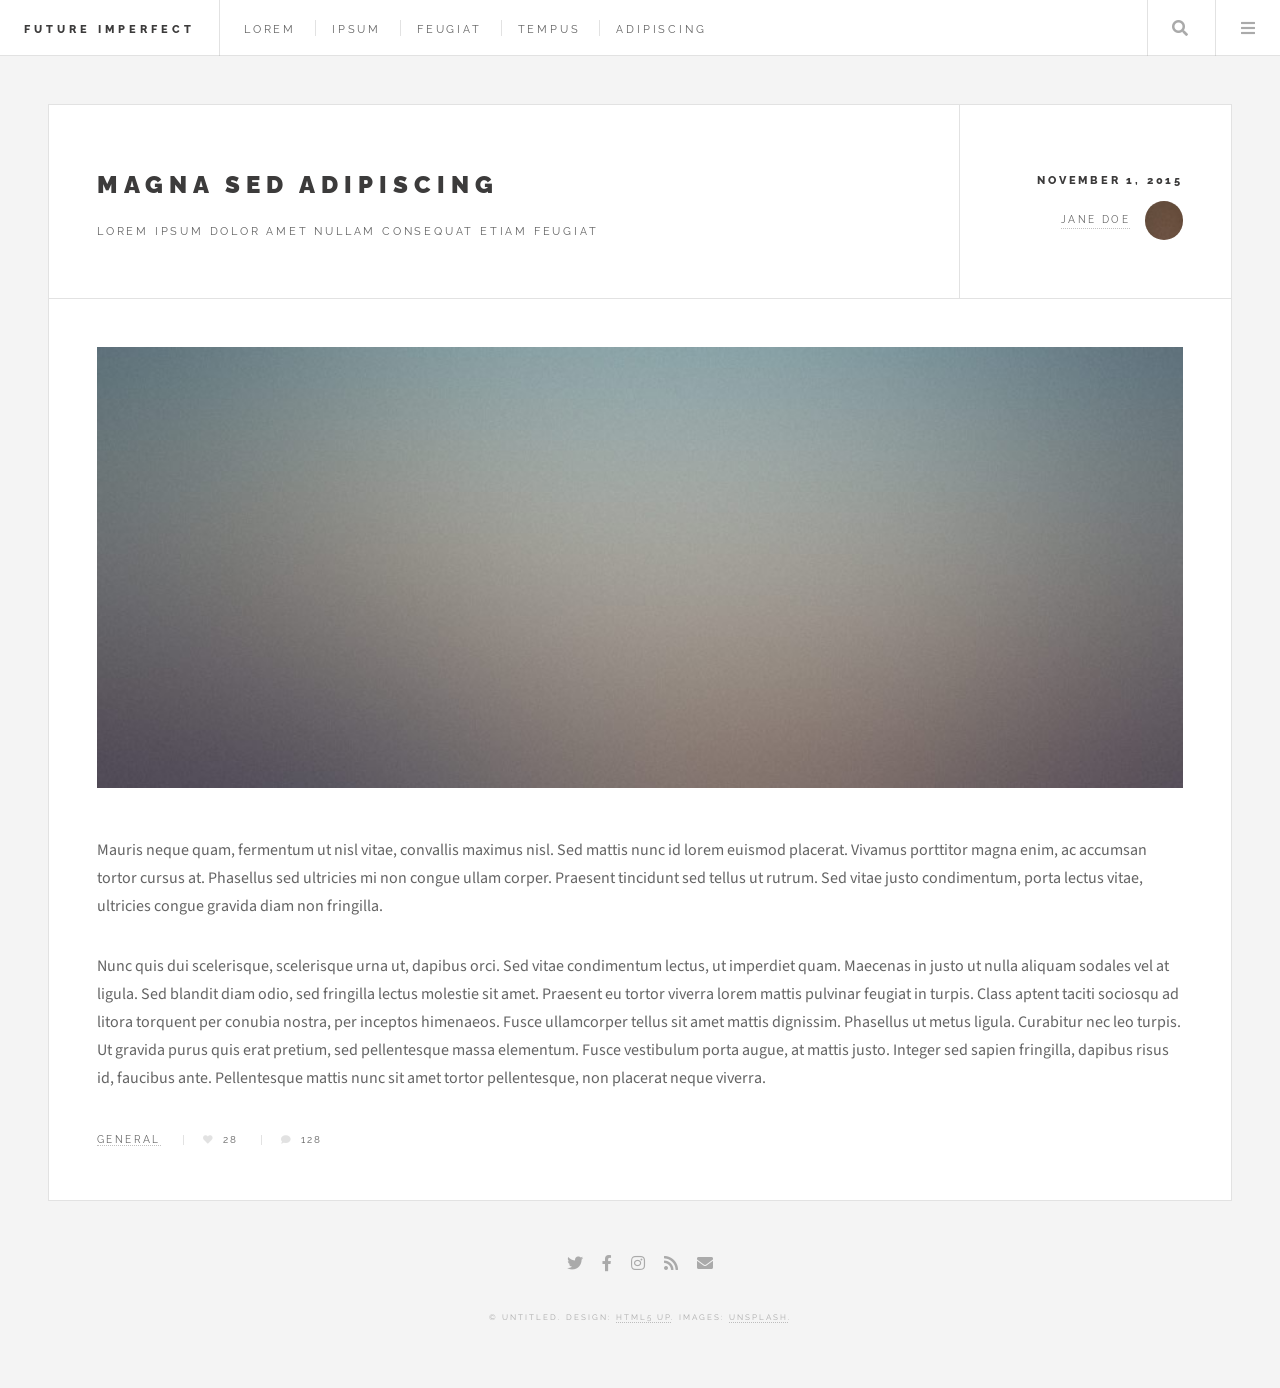
==== single.html @ 3532f1d3 "Initial commit" ====
<!DOCTYPE HTML>
<!--
	Future Imperfect by HTML5 UP
	html5up.net | @ajlkn
	Free for personal and commercial use under the CCA 3.0 license (html5up.net/license)
-->
<html>
	<head>
		<title>Single - Future Imperfect by HTML5 UP</title>
		<meta charset="utf-8" />
		<meta name="viewport" content="width=device-width, initial-scale=1, user-scalable=no" />
		<link rel="stylesheet" href="assets/css/main.css" />
	</head>
	<body class="single is-preload">

		<!-- Wrapper -->
			<div id="wrapper">

				<!-- Header -->
					<header id="header">
						<h1><a href="index.html">Future Imperfect</a></h1>
						<nav class="links">
							<ul>
								<li><a href="#">Lorem</a></li>
								<li><a href="#">Ipsum</a></li>
								<li><a href="#">Feugiat</a></li>
								<li><a href="#">Tempus</a></li>
								<li><a href="#">Adipiscing</a></li>
							</ul>
						</nav>
						<nav class="main">
							<ul>
								<li class="search">
									<a class="fa-search" href="#search">Search</a>
									<form id="search" method="get" action="#">
										<input type="text" name="query" placeholder="Search" />
									</form>
								</li>
								<li class="menu">
									<a class="fa-bars" href="#menu">Menu</a>
								</li>
							</ul>
						</nav>
					</header>

				<!-- Menu -->
					<section id="menu">

						<!-- Search -->
							<section>
								<form class="search" method="get" action="#">
									<input type="text" name="query" placeholder="Search" />
								</form>
							</section>

						<!-- Links -->
							<section>
								<ul class="links">
									<li>
										<a href="#">
											<h3>Lorem ipsum</h3>
											<p>Feugiat tempus veroeros dolor</p>
										</a>
									</li>
									<li>
										<a href="#">
											<h3>Dolor sit amet</h3>
											<p>Sed vitae justo condimentum</p>
										</a>
									</li>
									<li>
										<a href="#">
											<h3>Feugiat veroeros</h3>
											<p>Phasellus sed ultricies mi congue</p>
										</a>
									</li>
									<li>
										<a href="#">
											<h3>Etiam sed consequat</h3>
											<p>Porta lectus amet ultricies</p>
										</a>
									</li>
								</ul>
							</section>

						<!-- Actions -->
							<section>
								<ul class="actions stacked">
									<li><a href="#" class="button large fit">Log In</a></li>
								</ul>
							</section>

					</section>

				<!-- Main -->
					<div id="main">

						<!-- Post -->
							<article class="post">
								<header>
									<div class="title">
										<h2><a href="#">Magna sed adipiscing</a></h2>
										<p>Lorem ipsum dolor amet nullam consequat etiam feugiat</p>
									</div>
									<div class="meta">
										<time class="published" datetime="2015-11-01">November 1, 2015</time>
										<a href="#" class="author"><span class="name">Jane Doe</span><img src="images/avatar.jpg" alt="" /></a>
									</div>
								</header>
								<span class="image featured"><img src="images/pic01.jpg" alt="" /></span>
								<p>Mauris neque quam, fermentum ut nisl vitae, convallis maximus nisl. Sed mattis nunc id lorem euismod placerat. Vivamus porttitor magna enim, ac accumsan tortor cursus at. Phasellus sed ultricies mi non congue ullam corper. Praesent tincidunt sed tellus ut rutrum. Sed vitae justo condimentum, porta lectus vitae, ultricies congue gravida diam non fringilla.</p>
								<p>Nunc quis dui scelerisque, scelerisque urna ut, dapibus orci. Sed vitae condimentum lectus, ut imperdiet quam. Maecenas in justo ut nulla aliquam sodales vel at ligula. Sed blandit diam odio, sed fringilla lectus molestie sit amet. Praesent eu tortor viverra lorem mattis pulvinar feugiat in turpis. Class aptent taciti sociosqu ad litora torquent per conubia nostra, per inceptos himenaeos. Fusce ullamcorper tellus sit amet mattis dignissim. Phasellus ut metus ligula. Curabitur nec leo turpis. Ut gravida purus quis erat pretium, sed pellentesque massa elementum. Fusce vestibulum porta augue, at mattis justo. Integer sed sapien fringilla, dapibus risus id, faucibus ante. Pellentesque mattis nunc sit amet tortor pellentesque, non placerat neque viverra. </p>
								<footer>
									<ul class="stats">
										<li><a href="#">General</a></li>
										<li><a href="#" class="icon solid fa-heart">28</a></li>
										<li><a href="#" class="icon solid fa-comment">128</a></li>
									</ul>
								</footer>
							</article>

					</div>

				<!-- Footer -->
					<section id="footer">
						<ul class="icons">
							<li><a href="#" class="icon brands fa-twitter"><span class="label">Twitter</span></a></li>
							<li><a href="#" class="icon brands fa-facebook-f"><span class="label">Facebook</span></a></li>
							<li><a href="#" class="icon brands fa-instagram"><span class="label">Instagram</span></a></li>
							<li><a href="#" class="icon solid fa-rss"><span class="label">RSS</span></a></li>
							<li><a href="#" class="icon solid fa-envelope"><span class="label">Email</span></a></li>
						</ul>
						<p class="copyright">&copy; Untitled. Design: <a href="http://html5up.net">HTML5 UP</a>. Images: <a href="http://unsplash.com">Unsplash</a>.</p>
					</section>

			</div>

		<!-- Scripts -->
			<script src="assets/js/jquery.min.js"></script>
			<script src="assets/js/browser.min.js"></script>
			<script src="assets/js/breakpoints.min.js"></script>
			<script src="assets/js/util.js"></script>
			<script src="assets/js/main.js"></script>

	</body>
</html>
---- assets/css/main.css ----
@import url(fontawesome-all.min.css);
@import url("https://fonts.googleapis.com/css?family=Source+Sans+Pro:400,700|Raleway:400,800,900");

/*
	Future Imperfect by HTML5 UP
	html5up.net | @ajlkn
	Free for personal and commercial use under the CCA 3.0 license (html5up.net/license)
*/

html, body, div, span, applet, object,
iframe, h1, h2, h3, h4, h5, h6, p, blockquote,
pre, a, abbr, acronym, address, big, cite,
code, del, dfn, em, img, ins, kbd, q, s, samp,
small, strike, strong, sub, sup, tt, var, b,
u, i, center, dl, dt, dd, ol, ul, li, fieldset,
form, label, legend, table, caption, tbody,
tfoot, thead, tr, th, td, article, aside,
canvas, details, embed, figure, figcaption,
footer, header, hgroup, menu, nav, output, ruby,
section, summary, time, mark, audio, video {
	margin: 0;
	padding: 0;
	border: 0;
	font-size: 100%;
	font: inherit;
	vertical-align: baseline;}

article, aside, details, figcaption, figure,
footer, header, hgroup, menu, nav, section {
	display: block;}

body {
	line-height: 1;
}

ol, ul {
	list-style: none;
}

blockquote, q {
	quotes: none;
}

	blockquote:before, blockquote:after, q:before, q:after {
		content: '';
		content: none;
	}

table {
	border-collapse: collapse;
	border-spacing: 0;
}

body {
	-webkit-text-size-adjust: none;
}

mark {
	background-color: transparent;
	color: inherit;
}

input::-moz-focus-inner {
	border: 0;
	padding: 0;
}

input, select, textarea {
	-moz-appearance: none;
	-webkit-appearance: none;
	-ms-appearance: none;
	appearance: none;
}

/* Basic */

	@-ms-viewport {
		width: device-width;
	}

	body {
		-ms-overflow-style: scrollbar;
	}

	@media screen and (max-width: 480px) {

		html, body {
			min-width: 320px;
		}

	}

	html {
		box-sizing: border-box;
	}

	*, *:before, *:after {
		box-sizing: inherit;
	}

	body {
		background: #f4f4f4;
	}

		body.is-preload *, body.is-preload *:before, body.is-preload *:after {
			-moz-animation: none !important;
			-webkit-animation: none !important;
			-ms-animation: none !important;
			animation: none !important;
			-moz-transition: none !important;
			-webkit-transition: none !important;
			-ms-transition: none !important;
			transition: none !important;
		}

/* Type */

	body, input, select, textarea {
		color: #646464;
		font-family: "Source Sans Pro", Helvetica, sans-serif;
		font-size: 14pt;
		font-weight: 400;
		line-height: 1.75;
	}

		@media screen and (max-width: 1680px) {

			body, input, select, textarea {
				font-size: 12pt;
			}

		}

		@media screen and (max-width: 1280px) {

			body, input, select, textarea {
				font-size: 12pt;
			}

		}

		@media screen and (max-width: 980px) {

			body, input, select, textarea {
				font-size: 12pt;
			}

		}

		@media screen and (max-width: 736px) {

			body, input, select, textarea {
				font-size: 12pt;
			}

		}

		@media screen and (max-width: 480px) {

			body, input, select, textarea {
				font-size: 12pt;
			}

		}

	a {
		-moz-transition: color 0.2s ease, border-bottom-color 0.2s ease;
		-webkit-transition: color 0.2s ease, border-bottom-color 0.2s ease;
		-ms-transition: color 0.2s ease, border-bottom-color 0.2s ease;
		transition: color 0.2s ease, border-bottom-color 0.2s ease;
		border-bottom: dotted 1px rgba(160, 160, 160, 0.65);
		color: inherit;
		text-decoration: none;
	}

		a:before {
			-moz-transition: color 0.2s ease;
			-webkit-transition: color 0.2s ease;
			-ms-transition: color 0.2s ease;
			transition: color 0.2s ease;
		}

		a:hover {
			border-bottom-color: transparent;
			color: #2ebaae !important;
		}

			a:hover:before {
				color: #2ebaae !important;
			}

	strong, b {
		color: #3c3b3b;
		font-weight: 700;
	}

	em, i {
		font-style: italic;
	}

	p {
		margin: 0 0 2em 0;
	}

	h1, h2, h3, h4, h5, h6 {
		color: #3c3b3b;
		font-family: "Raleway", Helvetica, sans-serif;
		font-weight: 800;
		letter-spacing: 0.25em;
		line-height: 1.65;
		margin: 0 0 1em 0;
		text-transform: uppercase;
	}

		h1 a, h2 a, h3 a, h4 a, h5 a, h6 a {
			color: inherit;
			border-bottom: 0;
		}

	h2 {
		font-size: 1.1em;
	}

	h3 {
		font-size: 0.9em;
	}

	h4 {
		font-size: 0.7em;
	}

	h5 {
		font-size: 0.7em;
	}

	h6 {
		font-size: 0.7em;
	}

	sub {
		font-size: 0.8em;
		position: relative;
		top: 0.5em;
	}

	sup {
		font-size: 0.8em;
		position: relative;
		top: -0.5em;
	}

	blockquote {
		border-left: solid 4px rgba(160, 160, 160, 0.3);
		font-style: italic;
		margin: 0 0 2em 0;
		padding: 0.5em 0 0.5em 2em;
	}

	code {
		background: rgba(160, 160, 160, 0.075);
		border: solid 1px rgba(160, 160, 160, 0.3);
		font-family: "Courier New", monospace;
		font-size: 0.9em;
		margin: 0 0.25em;
		padding: 0.25em 0.65em;
	}

	pre {
		-webkit-overflow-scrolling: touch;
		font-family: "Courier New", monospace;
		font-size: 0.9em;
		margin: 0 0 2em 0;
	}

		pre code {
			display: block;
			line-height: 1.75em;
			padding: 1em 1.5em;
			overflow-x: auto;
		}

	hr {
		border: 0;
		border-bottom: solid 1px rgba(160, 160, 160, 0.3);
		margin: 2em 0;
	}

		hr.major {
			margin: 3em 0;
		}

	.align-left {
		text-align: left;
	}

	.align-center {
		text-align: center;
	}

	.align-right {
		text-align: right;
	}

/* Row */

	.row {
		display: flex;
		flex-wrap: wrap;
		box-sizing: border-box;
		align-items: stretch;
	}

		.row > * {
			box-sizing: border-box;
		}

		.row.gtr-uniform > * > :last-child {
			margin-bottom: 0;
		}

		.row.aln-left {
			justify-content: flex-start;
		}

		.row.aln-center {
			justify-content: center;
		}

		.row.aln-right {
			justify-content: flex-end;
		}

		.row.aln-top {
			align-items: flex-start;
		}

		.row.aln-middle {
			align-items: center;
		}

		.row.aln-bottom {
			align-items: flex-end;
		}

		.row > .imp {
			order: -1;
		}

		.row > .col-1 {
			width: 8.33333%;
		}

		.row > .off-1 {
			margin-left: 8.33333%;
		}

		.row > .col-2 {
			width: 16.66667%;
		}

		.row > .off-2 {
			margin-left: 16.66667%;
		}

		.row > .col-3 {
			width: 25%;
		}

		.row > .off-3 {
			margin-left: 25%;
		}

		.row > .col-4 {
			width: 33.33333%;
		}

		.row > .off-4 {
			margin-left: 33.33333%;
		}

		.row > .col-5 {
			width: 41.66667%;
		}

		.row > .off-5 {
			margin-left: 41.66667%;
		}

		.row > .col-6 {
			width: 50%;
		}

		.row > .off-6 {
			margin-left: 50%;
		}

		.row > .col-7 {
			width: 58.33333%;
		}

		.row > .off-7 {
			margin-left: 58.33333%;
		}

		.row > .col-8 {
			width: 66.66667%;
		}

		.row > .off-8 {
			margin-left: 66.66667%;
		}

		.row > .col-9 {
			width: 75%;
		}

		.row > .off-9 {
			margin-left: 75%;
		}

		.row > .col-10 {
			width: 83.33333%;
		}

		.row > .off-10 {
			margin-left: 83.33333%;
		}

		.row > .col-11 {
			width: 91.66667%;
		}

		.row > .off-11 {
			margin-left: 91.66667%;
		}

		.row > .col-12 {
			width: 100%;
		}

		.row > .off-12 {
			margin-left: 100%;
		}

		.row.gtr-0 {
			margin-top: 0;
			margin-left: 0em;
		}

			.row.gtr-0 > * {
				padding: 0 0 0 0em;
			}

			.row.gtr-0.gtr-uniform {
				margin-top: 0em;
			}

				.row.gtr-0.gtr-uniform > * {
					padding-top: 0em;
				}

		.row.gtr-25 {
			margin-top: 0;
			margin-left: -0.25em;
		}

			.row.gtr-25 > * {
				padding: 0 0 0 0.25em;
			}

			.row.gtr-25.gtr-uniform {
				margin-top: -0.25em;
			}

				.row.gtr-25.gtr-uniform > * {
					padding-top: 0.25em;
				}

		.row.gtr-50 {
			margin-top: 0;
			margin-left: -0.5em;
		}

			.row.gtr-50 > * {
				padding: 0 0 0 0.5em;
			}

			.row.gtr-50.gtr-uniform {
				margin-top: -0.5em;
			}

				.row.gtr-50.gtr-uniform > * {
					padding-top: 0.5em;
				}

		.row {
			margin-top: 0;
			margin-left: -1em;
		}

			.row > * {
				padding: 0 0 0 1em;
			}

			.row.gtr-uniform {
				margin-top: -1em;
			}

				.row.gtr-uniform > * {
					padding-top: 1em;
				}

		.row.gtr-150 {
			margin-top: 0;
			margin-left: -1.5em;
		}

			.row.gtr-150 > * {
				padding: 0 0 0 1.5em;
			}

			.row.gtr-150.gtr-uniform {
				margin-top: -1.5em;
			}

				.row.gtr-150.gtr-uniform > * {
					padding-top: 1.5em;
				}

		.row.gtr-200 {
			margin-top: 0;
			margin-left: -2em;
		}

			.row.gtr-200 > * {
				padding: 0 0 0 2em;
			}

			.row.gtr-200.gtr-uniform {
				margin-top: -2em;
			}

				.row.gtr-200.gtr-uniform > * {
					padding-top: 2em;
				}

		@media screen and (max-width: 1680px) {

			.row {
				display: flex;
				flex-wrap: wrap;
				box-sizing: border-box;
				align-items: stretch;
			}

				.row > * {
					box-sizing: border-box;
				}

				.row.gtr-uniform > * > :last-child {
					margin-bottom: 0;
				}

				.row.aln-left {
					justify-content: flex-start;
				}

				.row.aln-center {
					justify-content: center;
				}

				.row.aln-right {
					justify-content: flex-end;
				}

				.row.aln-top {
					align-items: flex-start;
				}

				.row.aln-middle {
					align-items: center;
				}

				.row.aln-bottom {
					align-items: flex-end;
				}

				.row > .imp-xlarge {
					order: -1;
				}

				.row > .col-1-xlarge {
					width: 8.33333%;
				}

				.row > .off-1-xlarge {
					margin-left: 8.33333%;
				}

				.row > .col-2-xlarge {
					width: 16.66667%;
				}

				.row > .off-2-xlarge {
					margin-left: 16.66667%;
				}

				.row > .col-3-xlarge {
					width: 25%;
				}

				.row > .off-3-xlarge {
					margin-left: 25%;
				}

				.row > .col-4-xlarge {
					width: 33.33333%;
				}

				.row > .off-4-xlarge {
					margin-left: 33.33333%;
				}

				.row > .col-5-xlarge {
					width: 41.66667%;
				}

				.row > .off-5-xlarge {
					margin-left: 41.66667%;
				}

				.row > .col-6-xlarge {
					width: 50%;
				}

				.row > .off-6-xlarge {
					margin-left: 50%;
				}

				.row > .col-7-xlarge {
					width: 58.33333%;
				}

				.row > .off-7-xlarge {
					margin-left: 58.33333%;
				}

				.row > .col-8-xlarge {
					width: 66.66667%;
				}

				.row > .off-8-xlarge {
					margin-left: 66.66667%;
				}

				.row > .col-9-xlarge {
					width: 75%;
				}

				.row > .off-9-xlarge {
					margin-left: 75%;
				}

				.row > .col-10-xlarge {
					width: 83.33333%;
				}

				.row > .off-10-xlarge {
					margin-left: 83.33333%;
				}

				.row > .col-11-xlarge {
					width: 91.66667%;
				}

				.row > .off-11-xlarge {
					margin-left: 91.66667%;
				}

				.row > .col-12-xlarge {
					width: 100%;
				}

				.row > .off-12-xlarge {
					margin-left: 100%;
				}

				.row.gtr-0 {
					margin-top: 0;
					margin-left: 0em;
				}

					.row.gtr-0 > * {
						padding: 0 0 0 0em;
					}

					.row.gtr-0.gtr-uniform {
						margin-top: 0em;
					}

						.row.gtr-0.gtr-uniform > * {
							padding-top: 0em;
						}

				.row.gtr-25 {
					margin-top: 0;
					margin-left: -0.25em;
				}

					.row.gtr-25 > * {
						padding: 0 0 0 0.25em;
					}

					.row.gtr-25.gtr-uniform {
						margin-top: -0.25em;
					}

						.row.gtr-25.gtr-uniform > * {
							padding-top: 0.25em;
						}

				.row.gtr-50 {
					margin-top: 0;
					margin-left: -0.5em;
				}

					.row.gtr-50 > * {
						padding: 0 0 0 0.5em;
					}

					.row.gtr-50.gtr-uniform {
						margin-top: -0.5em;
					}

						.row.gtr-50.gtr-uniform > * {
							padding-top: 0.5em;
						}

				.row {
					margin-top: 0;
					margin-left: -1em;
				}

					.row > * {
						padding: 0 0 0 1em;
					}

					.row.gtr-uniform {
						margin-top: -1em;
					}

						.row.gtr-uniform > * {
							padding-top: 1em;
						}

				.row.gtr-150 {
					margin-top: 0;
					margin-left: -1.5em;
				}

					.row.gtr-150 > * {
						padding: 0 0 0 1.5em;
					}

					.row.gtr-150.gtr-uniform {
						margin-top: -1.5em;
					}

						.row.gtr-150.gtr-uniform > * {
							padding-top: 1.5em;
						}

				.row.gtr-200 {
					margin-top: 0;
					margin-left: -2em;
				}

					.row.gtr-200 > * {
						padding: 0 0 0 2em;
					}

					.row.gtr-200.gtr-uniform {
						margin-top: -2em;
					}

						.row.gtr-200.gtr-uniform > * {
							padding-top: 2em;
						}

		}

		@media screen and (max-width: 1280px) {

			.row {
				display: flex;
				flex-wrap: wrap;
				box-sizing: border-box;
				align-items: stretch;
			}

				.row > * {
					box-sizing: border-box;
				}

				.row.gtr-uniform > * > :last-child {
					margin-bottom: 0;
				}

				.row.aln-left {
					justify-content: flex-start;
				}

				.row.aln-center {
					justify-content: center;
				}

				.row.aln-right {
					justify-content: flex-end;
				}

				.row.aln-top {
					align-items: flex-start;
				}

				.row.aln-middle {
					align-items: center;
				}

				.row.aln-bottom {
					align-items: flex-end;
				}

				.row > .imp-large {
					order: -1;
				}

				.row > .col-1-large {
					width: 8.33333%;
				}

				.row > .off-1-large {
					margin-left: 8.33333%;
				}

				.row > .col-2-large {
					width: 16.66667%;
				}

				.row > .off-2-large {
					margin-left: 16.66667%;
				}

				.row > .col-3-large {
					width: 25%;
				}

				.row > .off-3-large {
					margin-left: 25%;
				}

				.row > .col-4-large {
					width: 33.33333%;
				}

				.row > .off-4-large {
					margin-left: 33.33333%;
				}

				.row > .col-5-large {
					width: 41.66667%;
				}

				.row > .off-5-large {
					margin-left: 41.66667%;
				}

				.row > .col-6-large {
					width: 50%;
				}

				.row > .off-6-large {
					margin-left: 50%;
				}

				.row > .col-7-large {
					width: 58.33333%;
				}

				.row > .off-7-large {
					margin-left: 58.33333%;
				}

				.row > .col-8-large {
					width: 66.66667%;
				}

				.row > .off-8-large {
					margin-left: 66.66667%;
				}

				.row > .col-9-large {
					width: 75%;
				}

				.row > .off-9-large {
					margin-left: 75%;
				}

				.row > .col-10-large {
					width: 83.33333%;
				}

				.row > .off-10-large {
					margin-left: 83.33333%;
				}

				.row > .col-11-large {
					width: 91.66667%;
				}

				.row > .off-11-large {
					margin-left: 91.66667%;
				}

				.row > .col-12-large {
					width: 100%;
				}

				.row > .off-12-large {
					margin-left: 100%;
				}

				.row.gtr-0 {
					margin-top: 0;
					margin-left: 0em;
				}

					.row.gtr-0 > * {
						padding: 0 0 0 0em;
					}

					.row.gtr-0.gtr-uniform {
						margin-top: 0em;
					}

						.row.gtr-0.gtr-uniform > * {
							padding-top: 0em;
						}

				.row.gtr-25 {
					margin-top: 0;
					margin-left: -0.25em;
				}

					.row.gtr-25 > * {
						padding: 0 0 0 0.25em;
					}

					.row.gtr-25.gtr-uniform {
						margin-top: -0.25em;
					}

						.row.gtr-25.gtr-uniform > * {
							padding-top: 0.25em;
						}

				.row.gtr-50 {
					margin-top: 0;
					margin-left: -0.5em;
				}

					.row.gtr-50 > * {
						padding: 0 0 0 0.5em;
					}

					.row.gtr-50.gtr-uniform {
						margin-top: -0.5em;
					}

						.row.gtr-50.gtr-uniform > * {
							padding-top: 0.5em;
						}

				.row {
					margin-top: 0;
					margin-left: -1em;
				}

					.row > * {
						padding: 0 0 0 1em;
					}

					.row.gtr-uniform {
						margin-top: -1em;
					}

						.row.gtr-uniform > * {
							padding-top: 1em;
						}

				.row.gtr-150 {
					margin-top: 0;
					margin-left: -1.5em;
				}

					.row.gtr-150 > * {
						padding: 0 0 0 1.5em;
					}

					.row.gtr-150.gtr-uniform {
						margin-top: -1.5em;
					}

						.row.gtr-150.gtr-uniform > * {
							padding-top: 1.5em;
						}

				.row.gtr-200 {
					margin-top: 0;
					margin-left: -2em;
				}

					.row.gtr-200 > * {
						padding: 0 0 0 2em;
					}

					.row.gtr-200.gtr-uniform {
						margin-top: -2em;
					}

						.row.gtr-200.gtr-uniform > * {
							padding-top: 2em;
						}

		}

		@media screen and (max-width: 980px) {

			.row {
				display: flex;
				flex-wrap: wrap;
				box-sizing: border-box;
				align-items: stretch;
			}

				.row > * {
					box-sizing: border-box;
				}

				.row.gtr-uniform > * > :last-child {
					margin-bottom: 0;
				}

				.row.aln-left {
					justify-content: flex-start;
				}

				.row.aln-center {
					justify-content: center;
				}

				.row.aln-right {
					justify-content: flex-end;
				}

				.row.aln-top {
					align-items: flex-start;
				}

				.row.aln-middle {
					align-items: center;
				}

				.row.aln-bottom {
					align-items: flex-end;
				}

				.row > .imp-medium {
					order: -1;
				}

				.row > .col-1-medium {
					width: 8.33333%;
				}

				.row > .off-1-medium {
					margin-left: 8.33333%;
				}

				.row > .col-2-medium {
					width: 16.66667%;
				}

				.row > .off-2-medium {
					margin-left: 16.66667%;
				}

				.row > .col-3-medium {
					width: 25%;
				}

				.row > .off-3-medium {
					margin-left: 25%;
				}

				.row > .col-4-medium {
					width: 33.33333%;
				}

				.row > .off-4-medium {
					margin-left: 33.33333%;
				}

				.row > .col-5-medium {
					width: 41.66667%;
				}

				.row > .off-5-medium {
					margin-left: 41.66667%;
				}

				.row > .col-6-medium {
					width: 50%;
				}

				.row > .off-6-medium {
					margin-left: 50%;
				}

				.row > .col-7-medium {
					width: 58.33333%;
				}

				.row > .off-7-medium {
					margin-left: 58.33333%;
				}

				.row > .col-8-medium {
					width: 66.66667%;
				}

				.row > .off-8-medium {
					margin-left: 66.66667%;
				}

				.row > .col-9-medium {
					width: 75%;
				}

				.row > .off-9-medium {
					margin-left: 75%;
				}

				.row > .col-10-medium {
					width: 83.33333%;
				}

				.row > .off-10-medium {
					margin-left: 83.33333%;
				}

				.row > .col-11-medium {
					width: 91.66667%;
				}

				.row > .off-11-medium {
					margin-left: 91.66667%;
				}

				.row > .col-12-medium {
					width: 100%;
				}

				.row > .off-12-medium {
					margin-left: 100%;
				}

				.row.gtr-0 {
					margin-top: 0;
					margin-left: 0em;
				}

					.row.gtr-0 > * {
						padding: 0 0 0 0em;
					}

					.row.gtr-0.gtr-uniform {
						margin-top: 0em;
					}

						.row.gtr-0.gtr-uniform > * {
							padding-top: 0em;
						}

				.row.gtr-25 {
					margin-top: 0;
					margin-left: -0.25em;
				}

					.row.gtr-25 > * {
						padding: 0 0 0 0.25em;
					}

					.row.gtr-25.gtr-uniform {
						margin-top: -0.25em;
					}

						.row.gtr-25.gtr-uniform > * {
							padding-top: 0.25em;
						}

				.row.gtr-50 {
					margin-top: 0;
					margin-left: -0.5em;
				}

					.row.gtr-50 > * {
						padding: 0 0 0 0.5em;
					}

					.row.gtr-50.gtr-uniform {
						margin-top: -0.5em;
					}

						.row.gtr-50.gtr-uniform > * {
							padding-top: 0.5em;
						}

				.row {
					margin-top: 0;
					margin-left: -1em;
				}

					.row > * {
						padding: 0 0 0 1em;
					}

					.row.gtr-uniform {
						margin-top: -1em;
					}

						.row.gtr-uniform > * {
							padding-top: 1em;
						}

				.row.gtr-150 {
					margin-top: 0;
					margin-left: -1.5em;
				}

					.row.gtr-150 > * {
						padding: 0 0 0 1.5em;
					}

					.row.gtr-150.gtr-uniform {
						margin-top: -1.5em;
					}

						.row.gtr-150.gtr-uniform > * {
							padding-top: 1.5em;
						}

				.row.gtr-200 {
					margin-top: 0;
					margin-left: -2em;
				}

					.row.gtr-200 > * {
						padding: 0 0 0 2em;
					}

					.row.gtr-200.gtr-uniform {
						margin-top: -2em;
					}

						.row.gtr-200.gtr-uniform > * {
							padding-top: 2em;
						}

		}

		@media screen and (max-width: 736px) {

			.row {
				display: flex;
				flex-wrap: wrap;
				box-sizing: border-box;
				align-items: stretch;
			}

				.row > * {
					box-sizing: border-box;
				}

				.row.gtr-uniform > * > :last-child {
					margin-bottom: 0;
				}

				.row.aln-left {
					justify-content: flex-start;
				}

				.row.aln-center {
					justify-content: center;
				}

				.row.aln-right {
					justify-content: flex-end;
				}

				.row.aln-top {
					align-items: flex-start;
				}

				.row.aln-middle {
					align-items: center;
				}

				.row.aln-bottom {
					align-items: flex-end;
				}

				.row > .imp-small {
					order: -1;
				}

				.row > .col-1-small {
					width: 8.33333%;
				}

				.row > .off-1-small {
					margin-left: 8.33333%;
				}

				.row > .col-2-small {
					width: 16.66667%;
				}

				.row > .off-2-small {
					margin-left: 16.66667%;
				}

				.row > .col-3-small {
					width: 25%;
				}

				.row > .off-3-small {
					margin-left: 25%;
				}

				.row > .col-4-small {
					width: 33.33333%;
				}

				.row > .off-4-small {
					margin-left: 33.33333%;
				}

				.row > .col-5-small {
					width: 41.66667%;
				}

				.row > .off-5-small {
					margin-left: 41.66667%;
				}

				.row > .col-6-small {
					width: 50%;
				}

				.row > .off-6-small {
					margin-left: 50%;
				}

				.row > .col-7-small {
					width: 58.33333%;
				}

				.row > .off-7-small {
					margin-left: 58.33333%;
				}

				.row > .col-8-small {
					width: 66.66667%;
				}

				.row > .off-8-small {
					margin-left: 66.66667%;
				}

				.row > .col-9-small {
					width: 75%;
				}

				.row > .off-9-small {
					margin-left: 75%;
				}

				.row > .col-10-small {
					width: 83.33333%;
				}

				.row > .off-10-small {
					margin-left: 83.33333%;
				}

				.row > .col-11-small {
					width: 91.66667%;
				}

				.row > .off-11-small {
					margin-left: 91.66667%;
				}

				.row > .col-12-small {
					width: 100%;
				}

				.row > .off-12-small {
					margin-left: 100%;
				}

				.row.gtr-0 {
					margin-top: 0;
					margin-left: 0em;
				}

					.row.gtr-0 > * {
						padding: 0 0 0 0em;
					}

					.row.gtr-0.gtr-uniform {
						margin-top: 0em;
					}

						.row.gtr-0.gtr-uniform > * {
							padding-top: 0em;
						}

				.row.gtr-25 {
					margin-top: 0;
					margin-left: -0.25em;
				}

					.row.gtr-25 > * {
						padding: 0 0 0 0.25em;
					}

					.row.gtr-25.gtr-uniform {
						margin-top: -0.25em;
					}

						.row.gtr-25.gtr-uniform > * {
							padding-top: 0.25em;
						}

				.row.gtr-50 {
					margin-top: 0;
					margin-left: -0.5em;
				}

					.row.gtr-50 > * {
						padding: 0 0 0 0.5em;
					}

					.row.gtr-50.gtr-uniform {
						margin-top: -0.5em;
					}

						.row.gtr-50.gtr-uniform > * {
							padding-top: 0.5em;
						}

				.row {
					margin-top: 0;
					margin-left: -1em;
				}

					.row > * {
						padding: 0 0 0 1em;
					}

					.row.gtr-uniform {
						margin-top: -1em;
					}

						.row.gtr-uniform > * {
							padding-top: 1em;
						}

				.row.gtr-150 {
					margin-top: 0;
					margin-left: -1.5em;
				}

					.row.gtr-150 > * {
						padding: 0 0 0 1.5em;
					}

					.row.gtr-150.gtr-uniform {
						margin-top: -1.5em;
					}

						.row.gtr-150.gtr-uniform > * {
							padding-top: 1.5em;
						}

				.row.gtr-200 {
					margin-top: 0;
					margin-left: -2em;
				}

					.row.gtr-200 > * {
						padding: 0 0 0 2em;
					}

					.row.gtr-200.gtr-uniform {
						margin-top: -2em;
					}

						.row.gtr-200.gtr-uniform > * {
							padding-top: 2em;
						}

		}

		@media screen and (max-width: 480px) {

			.row {
				display: flex;
				flex-wrap: wrap;
				box-sizing: border-box;
				align-items: stretch;
			}

				.row > * {
					box-sizing: border-box;
				}

				.row.gtr-uniform > * > :last-child {
					margin-bottom: 0;
				}

				.row.aln-left {
					justify-content: flex-start;
				}

				.row.aln-center {
					justify-content: center;
				}

				.row.aln-right {
					justify-content: flex-end;
				}

				.row.aln-top {
					align-items: flex-start;
				}

				.row.aln-middle {
					align-items: center;
				}

				.row.aln-bottom {
					align-items: flex-end;
				}

				.row > .imp-xsmall {
					order: -1;
				}

				.row > .col-1-xsmall {
					width: 8.33333%;
				}

				.row > .off-1-xsmall {
					margin-left: 8.33333%;
				}

				.row > .col-2-xsmall {
					width: 16.66667%;
				}

				.row > .off-2-xsmall {
					margin-left: 16.66667%;
				}

				.row > .col-3-xsmall {
					width: 25%;
				}

				.row > .off-3-xsmall {
					margin-left: 25%;
				}

				.row > .col-4-xsmall {
					width: 33.33333%;
				}

				.row > .off-4-xsmall {
					margin-left: 33.33333%;
				}

				.row > .col-5-xsmall {
					width: 41.66667%;
				}

				.row > .off-5-xsmall {
					margin-left: 41.66667%;
				}

				.row > .col-6-xsmall {
					width: 50%;
				}

				.row > .off-6-xsmall {
					margin-left: 50%;
				}

				.row > .col-7-xsmall {
					width: 58.33333%;
				}

				.row > .off-7-xsmall {
					margin-left: 58.33333%;
				}

				.row > .col-8-xsmall {
					width: 66.66667%;
				}

				.row > .off-8-xsmall {
					margin-left: 66.66667%;
				}

				.row > .col-9-xsmall {
					width: 75%;
				}

				.row > .off-9-xsmall {
					margin-left: 75%;
				}

				.row > .col-10-xsmall {
					width: 83.33333%;
				}

				.row > .off-10-xsmall {
					margin-left: 83.33333%;
				}

				.row > .col-11-xsmall {
					width: 91.66667%;
				}

				.row > .off-11-xsmall {
					margin-left: 91.66667%;
				}

				.row > .col-12-xsmall {
					width: 100%;
				}

				.row > .off-12-xsmall {
					margin-left: 100%;
				}

				.row.gtr-0 {
					margin-top: 0;
					margin-left: 0em;
				}

					.row.gtr-0 > * {
						padding: 0 0 0 0em;
					}

					.row.gtr-0.gtr-uniform {
						margin-top: 0em;
					}

						.row.gtr-0.gtr-uniform > * {
							padding-top: 0em;
						}

				.row.gtr-25 {
					margin-top: 0;
					margin-left: -0.25em;
				}

					.row.gtr-25 > * {
						padding: 0 0 0 0.25em;
					}

					.row.gtr-25.gtr-uniform {
						margin-top: -0.25em;
					}

						.row.gtr-25.gtr-uniform > * {
							padding-top: 0.25em;
						}

				.row.gtr-50 {
					margin-top: 0;
					margin-left: -0.5em;
				}

					.row.gtr-50 > * {
						padding: 0 0 0 0.5em;
					}

					.row.gtr-50.gtr-uniform {
						margin-top: -0.5em;
					}

						.row.gtr-50.gtr-uniform > * {
							padding-top: 0.5em;
						}

				.row {
					margin-top: 0;
					margin-left: -1em;
				}

					.row > * {
						padding: 0 0 0 1em;
					}

					.row.gtr-uniform {
						margin-top: -1em;
					}

						.row.gtr-uniform > * {
							padding-top: 1em;
						}

				.row.gtr-150 {
					margin-top: 0;
					margin-left: -1.5em;
				}

					.row.gtr-150 > * {
						padding: 0 0 0 1.5em;
					}

					.row.gtr-150.gtr-uniform {
						margin-top: -1.5em;
					}

						.row.gtr-150.gtr-uniform > * {
							padding-top: 1.5em;
						}

				.row.gtr-200 {
					margin-top: 0;
					margin-left: -2em;
				}

					.row.gtr-200 > * {
						padding: 0 0 0 2em;
					}

					.row.gtr-200.gtr-uniform {
						margin-top: -2em;
					}

						.row.gtr-200.gtr-uniform > * {
							padding-top: 2em;
						}

		}

/* Author */

	.author {
		display: -moz-flex;
		display: -webkit-flex;
		display: -ms-flex;
		display: flex;
		-moz-flex-direction: row;
		-webkit-flex-direction: row;
		-ms-flex-direction: row;
		flex-direction: row;
		-moz-align-items: center;
		-webkit-align-items: center;
		-ms-align-items: center;
		align-items: center;
		-moz-justify-content: -moz-flex-end;
		-webkit-justify-content: -webkit-flex-end;
		-ms-justify-content: -ms-flex-end;
		justify-content: flex-end;
		border-bottom: 0;
		font-family: "Raleway", Helvetica, sans-serif;
		font-size: 0.6em;
		font-weight: 400;
		letter-spacing: 0.25em;
		text-transform: uppercase;
		white-space: nowrap;
	}

		.author .name {
			-moz-transition: border-bottom-color 0.2s ease;
			-webkit-transition: border-bottom-color 0.2s ease;
			-ms-transition: border-bottom-color 0.2s ease;
			transition: border-bottom-color 0.2s ease;
			border-bottom: dotted 1px rgba(160, 160, 160, 0.65);
			display: block;
			margin: 0 1.5em 0 0;
		}

		.author img {
			border-radius: 100%;
			display: block;
			width: 4em;
		}

		.author:hover .name {
			border-bottom-color: transparent;
		}

/* Blurb */

	.blurb h2 {
		font-size: 0.8em;
		margin: 0 0 1.5em 0;
	}

	.blurb h3 {
		font-size: 0.7em;
	}

	.blurb p {
		font-size: 0.9em;
	}

/* Box */

	.box {
		border: solid 1px rgba(160, 160, 160, 0.3);
		margin-bottom: 2em;
		padding: 1.5em;
	}

		.box > :last-child,
		.box > :last-child > :last-child,
		.box > :last-child > :last-child > :last-child {
			margin-bottom: 0;
		}

		.box.alt {
			border: 0;
			border-radius: 0;
			padding: 0;
		}

/* Button */

	input[type="submit"],
	input[type="reset"],
	input[type="button"],
	button,
	.button {
		-moz-appearance: none;
		-webkit-appearance: none;
		-ms-appearance: none;
		appearance: none;
		-moz-transition: background-color 0.2s ease, box-shadow 0.2s ease, color 0.2s ease;
		-webkit-transition: background-color 0.2s ease, box-shadow 0.2s ease, color 0.2s ease;
		-ms-transition: background-color 0.2s ease, box-shadow 0.2s ease, color 0.2s ease;
		transition: background-color 0.2s ease, box-shadow 0.2s ease, color 0.2s ease;
		background-color: transparent;
		border: 0;
		box-shadow: inset 0 0 0 1px rgba(160, 160, 160, 0.3);
		color: #3c3b3b !important;
		cursor: pointer;
		display: inline-block;
		font-family: "Raleway", Helvetica, sans-serif;
		font-size: 0.6em;
		font-weight: 800;
		height: 4.8125em;
		letter-spacing: 0.25em;
		line-height: 4.8125em;
		padding: 0 2.5em;
		text-align: center;
		text-decoration: none;
		text-transform: uppercase;
		white-space: nowrap;
	}

		input[type="submit"]:hover,
		input[type="reset"]:hover,
		input[type="button"]:hover,
		button:hover,
		.button:hover {
			box-shadow: inset 0 0 0 1px #2ebaae;
			color: #2ebaae !important;
		}

			input[type="submit"]:hover:active,
			input[type="reset"]:hover:active,
			input[type="button"]:hover:active,
			button:hover:active,
			.button:hover:active {
				background-color: rgba(46, 186, 174, 0.05);
			}

		input[type="submit"]:before, input[type="submit"]:after,
		input[type="reset"]:before,
		input[type="reset"]:after,
		input[type="button"]:before,
		input[type="button"]:after,
		button:before,
		button:after,
		.button:before,
		.button:after {
			color: #aaaaaa;
			position: relative;
		}

		input[type="submit"]:before,
		input[type="reset"]:before,
		input[type="button"]:before,
		button:before,
		.button:before {
			left: -1em;
			padding: 0 0 0 0.75em;
		}

		input[type="submit"]:after,
		input[type="reset"]:after,
		input[type="button"]:after,
		button:after,
		.button:after {
			left: 1em;
			padding: 0 0.75em 0 0;
		}

		input[type="submit"].fit,
		input[type="reset"].fit,
		input[type="button"].fit,
		button.fit,
		.button.fit {
			width: 100%;
		}

		input[type="submit"].large,
		input[type="reset"].large,
		input[type="button"].large,
		button.large,
		.button.large {
			font-size: 0.7em;
			padding: 0 3em;
		}

		input[type="submit"].small,
		input[type="reset"].small,
		input[type="button"].small,
		button.small,
		.button.small {
			font-size: 0.5em;
		}

		input[type="submit"].disabled, input[type="submit"]:disabled,
		input[type="reset"].disabled,
		input[type="reset"]:disabled,
		input[type="button"].disabled,
		input[type="button"]:disabled,
		button.disabled,
		button:disabled,
		.button.disabled,
		.button:disabled {
			pointer-events: none;
			color: rgba(160, 160, 160, 0.3) !important;
		}

			input[type="submit"].disabled:before, input[type="submit"]:disabled:before,
			input[type="reset"].disabled:before,
			input[type="reset"]:disabled:before,
			input[type="button"].disabled:before,
			input[type="button"]:disabled:before,
			button.disabled:before,
			button:disabled:before,
			.button.disabled:before,
			.button:disabled:before {
				color: rgba(160, 160, 160, 0.3) !important;
			}

/* Form */

	form {
		margin: 0 0 2em 0;
	}

		form.search {
			text-decoration: none;
			position: relative;
		}

			form.search:before {
				-moz-osx-font-smoothing: grayscale;
				-webkit-font-smoothing: antialiased;
				display: inline-block;
				font-style: normal;
				font-variant: normal;
				text-rendering: auto;
				line-height: 1;
				text-transform: none !important;
				font-family: 'Font Awesome 5 Free';
				font-weight: 900;
			}

			form.search:before {
				color: #aaaaaa;
				content: '\f002';
				display: block;
				height: 2.75em;
				left: 0;
				line-height: 2.75em;
				position: absolute;
				text-align: center;
				top: 0;
				width: 2.5em;
			}

			form.search > input:first-child {
				padding-left: 2.5em;
			}

	label {
		color: #3c3b3b;
		display: block;
		font-size: 0.9em;
		font-weight: 700;
		margin: 0 0 1em 0;
	}

	input[type="text"],
	input[type="password"],
	input[type="email"],
	input[type="tel"],
	select,
	textarea {
		-moz-appearance: none;
		-webkit-appearance: none;
		-ms-appearance: none;
		appearance: none;
		background: rgba(160, 160, 160, 0.075);
		border: none;
		border: solid 1px rgba(160, 160, 160, 0.3);
		border-radius: 0;
		color: inherit;
		display: block;
		outline: 0;
		padding: 0 1em;
		text-decoration: none;
		width: 100%;
	}

		input[type="text"]:invalid,
		input[type="password"]:invalid,
		input[type="email"]:invalid,
		input[type="tel"]:invalid,
		select:invalid,
		textarea:invalid {
			box-shadow: none;
		}

		input[type="text"]:focus,
		input[type="password"]:focus,
		input[type="email"]:focus,
		input[type="tel"]:focus,
		select:focus,
		textarea:focus {
			border-color: #2ebaae;
			box-shadow: inset 0 0 0 1px #2ebaae;
		}

	.select-wrapper {
		text-decoration: none;
		display: block;
		position: relative;
	}

		.select-wrapper:before {
			-moz-osx-font-smoothing: grayscale;
			-webkit-font-smoothing: antialiased;
			display: inline-block;
			font-style: normal;
			font-variant: normal;
			text-rendering: auto;
			line-height: 1;
			text-transform: none !important;
			font-family: 'Font Awesome 5 Free';
			font-weight: 900;
		}

		.select-wrapper:before {
			color: rgba(160, 160, 160, 0.3);
			content: '\f078';
			display: block;
			height: 2.75em;
			line-height: 2.75em;
			pointer-events: none;
			position: absolute;
			right: 0;
			text-align: center;
			top: 0;
			width: 2.75em;
		}

		.select-wrapper select::-ms-expand {
			display: none;
		}

	select {
		background-image: url("data:image/svg+xml;charset=utf8,%3Csvg xmlns='http://www.w3.org/2000/svg' width='40' height='40' preserveAspectRatio='none' viewBox='0 0 40 40'%3E%3Cpath d='M9.4,12.3l10.4,10.4l10.4-10.4c0.2-0.2,0.5-0.4,0.9-0.4c0.3,0,0.6,0.1,0.9,0.4l3.3,3.3c0.2,0.2,0.4,0.5,0.4,0.9 c0,0.4-0.1,0.6-0.4,0.9L20.7,31.9c-0.2,0.2-0.5,0.4-0.9,0.4c-0.3,0-0.6-0.1-0.9-0.4L4.3,17.3c-0.2-0.2-0.4-0.5-0.4-0.9 c0-0.4,0.1-0.6,0.4-0.9l3.3-3.3c0.2-0.2,0.5-0.4,0.9-0.4S9.1,12.1,9.4,12.3z' fill='rgba(160, 160, 160, 0.3)' /%3E%3C/svg%3E");
		background-size: 1.25rem;
		background-repeat: no-repeat;
		background-position: calc(100% - 1rem) center;
		height: 2.75em;
		padding-right: 2.75em;
		text-overflow: ellipsis;
	}

		select option {
			color: #3c3b3b;
			background: #ffffff;
		}

		select:focus::-ms-value {
			background-color: transparent;
		}

		select::-ms-expand {
			display: none;
		}

	input[type="text"],
	input[type="password"],
	input[type="email"],
	select {
		height: 2.75em;
	}

	textarea {
		padding: 0.75em 1em;
	}

	input[type="checkbox"],
	input[type="radio"] {
		-moz-appearance: none;
		-webkit-appearance: none;
		-ms-appearance: none;
		appearance: none;
		display: block;
		float: left;
		margin-right: -2em;
		opacity: 0;
		width: 1em;
		z-index: -1;
	}

		input[type="checkbox"] + label,
		input[type="radio"] + label {
			text-decoration: none;
			color: #646464;
			cursor: pointer;
			display: inline-block;
			font-size: 1em;
			font-weight: 400;
			padding-left: 2.4em;
			padding-right: 0.75em;
			position: relative;
		}

			input[type="checkbox"] + label:before,
			input[type="radio"] + label:before {
				-moz-osx-font-smoothing: grayscale;
				-webkit-font-smoothing: antialiased;
				display: inline-block;
				font-style: normal;
				font-variant: normal;
				text-rendering: auto;
				line-height: 1;
				text-transform: none !important;
				font-family: 'Font Awesome 5 Free';
				font-weight: 900;
			}

			input[type="checkbox"] + label:before,
			input[type="radio"] + label:before {
				background: rgba(160, 160, 160, 0.075);
				border: solid 1px rgba(160, 160, 160, 0.3);
				content: '';
				display: inline-block;
				font-size: 0.8em;
				height: 2.0625em;
				left: 0;
				line-height: 2.0625em;
				position: absolute;
				text-align: center;
				top: 0;
				width: 2.0625em;
			}

		input[type="checkbox"]:checked + label:before,
		input[type="radio"]:checked + label:before {
			background: #3c3b3b;
			border-color: #3c3b3b;
			color: #ffffff;
			content: '\f00c';
		}

		input[type="checkbox"]:focus + label:before,
		input[type="radio"]:focus + label:before {
			border-color: #2ebaae;
			box-shadow: 0 0 0 1px #2ebaae;
		}

	input[type="radio"] + label:before {
		border-radius: 100%;
	}

	::-webkit-input-placeholder {
		color: #aaaaaa !important;
		opacity: 1.0;
	}

	:-moz-placeholder {
		color: #aaaaaa !important;
		opacity: 1.0;
	}

	::-moz-placeholder {
		color: #aaaaaa !important;
		opacity: 1.0;
	}

	:-ms-input-placeholder {
		color: #aaaaaa !important;
		opacity: 1.0;
	}

/* Icon */

	.icon {
		text-decoration: none;
		border-bottom: none;
		position: relative;
	}

		.icon:before {
			-moz-osx-font-smoothing: grayscale;
			-webkit-font-smoothing: antialiased;
			display: inline-block;
			font-style: normal;
			font-variant: normal;
			text-rendering: auto;
			line-height: 1;
			text-transform: none !important;
			font-family: 'Font Awesome 5 Free';
			font-weight: 400;
		}

		.icon > .label {
			display: none;
		}

		.icon:before {
			line-height: inherit;
		}

		.icon.solid:before {
			font-weight: 900;
		}

		.icon.brands:before {
			font-family: 'Font Awesome 5 Brands';
		}

		.icon.suffix:before {
			float: right;
		}

/* Image */

	.image {
		border: 0;
		display: inline-block;
		position: relative;
	}

		.image img {
			display: block;
		}

		.image.left, .image.right {
			max-width: 40%;
		}

			.image.left img, .image.right img {
				width: 100%;
			}

		.image.left {
			float: left;
			padding: 0 1.5em 1em 0;
			top: 0.25em;
		}

		.image.right {
			float: right;
			padding: 0 0 1em 1.5em;
			top: 0.25em;
		}

		.image.fit {
			display: block;
			margin: 0 0 2em 0;
			width: 100%;
		}

			.image.fit img {
				width: 100%;
			}

		.image.featured {
			display: block;
			margin: 0 0 3em 0;
			width: 100%;
		}

			.image.featured img {
				width: 100%;
			}

			@media screen and (max-width: 736px) {

				.image.featured {
					margin: 0 0 1.5em 0;
				}

			}

		.image.main {
			display: block;
			margin: 0 0 3em 0;
			width: 100%;
		}

			.image.main img {
				width: 100%;
			}

/* List */

	ol {
		list-style: decimal;
		margin: 0 0 2em 0;
		padding-left: 1.25em;
	}

		ol li {
			padding-left: 0.25em;
		}

	ul {
		list-style: disc;
		margin: 0 0 2em 0;
		padding-left: 1em;
	}

		ul li {
			padding-left: 0.5em;
		}

		ul.alt {
			list-style: none;
			padding-left: 0;
		}

			ul.alt li {
				border-top: solid 1px rgba(160, 160, 160, 0.3);
				padding: 0.5em 0;
			}

				ul.alt li:first-child {
					border-top: 0;
					padding-top: 0;
				}

	dl {
		margin: 0 0 2em 0;
	}

		dl dt {
			display: block;
			font-weight: 700;
			margin: 0 0 1em 0;
		}

		dl dd {
			margin-left: 2em;
		}

/* Actions */

	ul.actions {
		display: -moz-flex;
		display: -webkit-flex;
		display: -ms-flex;
		display: flex;
		cursor: default;
		list-style: none;
		margin-left: -1em;
		padding-left: 0;
	}

		ul.actions li {
			padding: 0 0 0 1em;
			vertical-align: middle;
		}

		ul.actions.special {
			-moz-justify-content: center;
			-webkit-justify-content: center;
			-ms-justify-content: center;
			justify-content: center;
			width: 100%;
			margin-left: 0;
		}

			ul.actions.special li:first-child {
				padding-left: 0;
			}

		ul.actions.stacked {
			-moz-flex-direction: column;
			-webkit-flex-direction: column;
			-ms-flex-direction: column;
			flex-direction: column;
			margin-left: 0;
		}

			ul.actions.stacked li {
				padding: 1.3em 0 0 0;
			}

				ul.actions.stacked li:first-child {
					padding-top: 0;
				}

		ul.actions.fit {
			width: calc(100% + 1em);
		}

			ul.actions.fit li {
				-moz-flex-grow: 1;
				-webkit-flex-grow: 1;
				-ms-flex-grow: 1;
				flex-grow: 1;
				-moz-flex-shrink: 1;
				-webkit-flex-shrink: 1;
				-ms-flex-shrink: 1;
				flex-shrink: 1;
				width: 100%;
			}

				ul.actions.fit li > * {
					width: 100%;
				}

			ul.actions.fit.stacked {
				width: 100%;
			}

		@media screen and (max-width: 480px) {

			ul.actions:not(.fixed) {
				-moz-flex-direction: column;
				-webkit-flex-direction: column;
				-ms-flex-direction: column;
				flex-direction: column;
				margin-left: 0;
				width: 100% !important;
			}

				ul.actions:not(.fixed) li {
					-moz-flex-grow: 1;
					-webkit-flex-grow: 1;
					-ms-flex-grow: 1;
					flex-grow: 1;
					-moz-flex-shrink: 1;
					-webkit-flex-shrink: 1;
					-ms-flex-shrink: 1;
					flex-shrink: 1;
					padding: 1em 0 0 0;
					text-align: center;
					width: 100%;
				}

					ul.actions:not(.fixed) li > * {
						width: 100%;
					}

					ul.actions:not(.fixed) li:first-child {
						padding-top: 0;
					}

					ul.actions:not(.fixed) li input[type="submit"],
					ul.actions:not(.fixed) li input[type="reset"],
					ul.actions:not(.fixed) li input[type="button"],
					ul.actions:not(.fixed) li button,
					ul.actions:not(.fixed) li .button {
						width: 100%;
					}

						ul.actions:not(.fixed) li input[type="submit"].icon:before,
						ul.actions:not(.fixed) li input[type="reset"].icon:before,
						ul.actions:not(.fixed) li input[type="button"].icon:before,
						ul.actions:not(.fixed) li button.icon:before,
						ul.actions:not(.fixed) li .button.icon:before {
							margin-left: -0.5em;
						}

		}

/* Icons */

	ul.icons {
		cursor: default;
		list-style: none;
		padding-left: 0;
	}

		ul.icons li {
			display: inline-block;
			padding: 0 1em 0 0;
		}

			ul.icons li:last-child {
				padding-right: 0;
			}

			ul.icons li > * {
				border: 0;
			}

				ul.icons li > * .label {
					display: none;
				}

/* Posts */

	ul.posts {
		list-style: none;
		padding: 0;
	}

		ul.posts li {
			border-top: dotted 1px rgba(160, 160, 160, 0.3);
			margin: 1.5em 0 0 0;
			padding: 1.5em 0 0 0;
		}

			ul.posts li:first-child {
				border-top: 0;
				margin-top: 0;
				padding-top: 0;
			}

		ul.posts article {
			display: -moz-flex;
			display: -webkit-flex;
			display: -ms-flex;
			display: flex;
			-moz-align-items: -moz-flex-start;
			-webkit-align-items: -webkit-flex-start;
			-ms-align-items: -ms-flex-start;
			align-items: flex-start;
			-moz-flex-direction: row-reverse;
			-webkit-flex-direction: row-reverse;
			-ms-flex-direction: row-reverse;
			flex-direction: row-reverse;
		}

			ul.posts article .image {
				display: block;
				margin-right: 1.5em;
				min-width: 4em;
				width: 4em;
			}

				ul.posts article .image img {
					width: 100%;
				}

			ul.posts article header {
				-moz-flex-grow: 1;
				-webkit-flex-grow: 1;
				-ms-flex-grow: 1;
				flex-grow: 1;
				-ms-flex: 1;
			}

				ul.posts article header h3 {
					font-size: 0.7em;
					margin-top: 0.125em;
				}

				ul.posts article header .published {
					display: block;
					font-family: "Raleway", Helvetica, sans-serif;
					font-size: 0.6em;
					font-weight: 400;
					letter-spacing: 0.25em;
					margin: -0.625em 0 1.7em 0;
					text-transform: uppercase;
				}

				ul.posts article header > :last-child {
					margin-bottom: 0;
				}

/* Mini Post */

	.mini-post {
		display: -moz-flex;
		display: -webkit-flex;
		display: -ms-flex;
		display: flex;
		-moz-flex-direction: column-reverse;
		-webkit-flex-direction: column-reverse;
		-ms-flex-direction: column-reverse;
		flex-direction: column-reverse;
		background: #ffffff;
		border: solid 1px rgba(160, 160, 160, 0.3);
		margin: 0 0 2em 0;
	}

		.mini-post .image {
			overflow: hidden;
			width: 100%;
		}

			.mini-post .image img {
				-moz-transition: -moz-transform 0.2s ease-out;
				-webkit-transition: -webkit-transform 0.2s ease-out;
				-ms-transition: -ms-transform 0.2s ease-out;
				transition: transform 0.2s ease-out;
				width: 100%;
			}

			.mini-post .image:hover img {
				-moz-transform: scale(1.05);
				-webkit-transform: scale(1.05);
				-ms-transform: scale(1.05);
				transform: scale(1.05);
			}

		.mini-post header {
			padding: 1.25em 4.25em 0.1em 1.25em ;
			min-height: 4em;
			position: relative;
			-moz-flex-grow: 1;
			-webkit-flex-grow: 1;
			-ms-flex-grow: 1;
			flex-grow: 1;
		}

			.mini-post header h3 {
				font-size: 0.7em;
			}

			.mini-post header .published {
				display: block;
				font-family: "Raleway", Helvetica, sans-serif;
				font-size: 0.6em;
				font-weight: 400;
				letter-spacing: 0.25em;
				margin: -0.625em 0 1.7em 0;
				text-transform: uppercase;
			}

			.mini-post header .author {
				position: absolute;
				right: 2em;
				top: 2em;
			}

	.mini-posts {
		margin: 0 0 2em 0;
	}

		@media screen and (max-width: 1280px) {

			.mini-posts {
				display: -moz-flex;
				display: -webkit-flex;
				display: -ms-flex;
				display: flex;
				-moz-flex-wrap: wrap;
				-webkit-flex-wrap: wrap;
				-ms-flex-wrap: wrap;
				flex-wrap: wrap;
				width: calc(100% + 2em);
			}

				.mini-posts > * {
					margin: 2em 2em 0 0;
					width: calc(50% - 2em);
				}

				.mini-posts > :nth-child(-n + 2) {
					margin-top: 0;
				}

		}

		@media screen and (max-width: 480px) {

			.mini-posts {
				display: block;
				width: 100%;
			}

				.mini-posts > * {
					margin: 0 0 2em 0;
					width: 100%;
				}

		}

/* Post */

	.post {
		padding: 3em 3em 1em 3em ;
		background: #ffffff;
		border: solid 1px rgba(160, 160, 160, 0.3);
		margin: 0 0 3em 0;
		position: relative;
	}

		.post > header {
			display: -moz-flex;
			display: -webkit-flex;
			display: -ms-flex;
			display: flex;
			border-bottom: solid 1px rgba(160, 160, 160, 0.3);
			left: -3em;
			margin: -3em 0 3em 0;
			position: relative;
			width: calc(100% + 6em);
		}

			.post > header .title {
				-moz-flex-grow: 1;
				-webkit-flex-grow: 1;
				-ms-flex-grow: 1;
				flex-grow: 1;
				-ms-flex: 1;
				padding: 3.75em 3em 3.3em 3em;
			}

				.post > header .title h2 {
					font-weight: 900;
					font-size: 1.5em;
				}

				.post > header .title > :last-child {
					margin-bottom: 0;
				}

			.post > header .meta {
				padding: 3.75em 3em 1.75em 3em ;
				border-left: solid 1px rgba(160, 160, 160, 0.3);
				min-width: 17em;
				text-align: right;
				width: 17em;
			}

				.post > header .meta > * {
					margin: 0 0 1em 0;
				}

				.post > header .meta > :last-child {
					margin-bottom: 0;
				}

				.post > header .meta .published {
					color: #3c3b3b;
					display: block;
					font-family: "Raleway", Helvetica, sans-serif;
					font-size: 0.7em;
					font-weight: 800;
					letter-spacing: 0.25em;
					margin-top: 0.5em;
					text-transform: uppercase;
					white-space: nowrap;
				}

		.post > a.image.featured {
			overflow: hidden;
		}

			.post > a.image.featured img {
				-moz-transition: -moz-transform 0.2s ease-out;
				-webkit-transition: -webkit-transform 0.2s ease-out;
				-ms-transition: -ms-transform 0.2s ease-out;
				transition: transform 0.2s ease-out;
			}

			.post > a.image.featured:hover img {
				-moz-transform: scale(1.05);
				-webkit-transform: scale(1.05);
				-ms-transform: scale(1.05);
				transform: scale(1.05);
			}

		.post > footer {
			display: -moz-flex;
			display: -webkit-flex;
			display: -ms-flex;
			display: flex;
			-moz-align-items: center;
			-webkit-align-items: center;
			-ms-align-items: center;
			align-items: center;
		}

			.post > footer .actions {
				-moz-flex-grow: 1;
				-webkit-flex-grow: 1;
				-ms-flex-grow: 1;
				flex-grow: 1;
			}

			.post > footer .stats {
				cursor: default;
				list-style: none;
				padding: 0;
			}

				.post > footer .stats li {
					border-left: solid 1px rgba(160, 160, 160, 0.3);
					display: inline-block;
					font-family: "Raleway", Helvetica, sans-serif;
					font-size: 0.6em;
					font-weight: 400;
					letter-spacing: 0.25em;
					line-height: 1;
					margin: 0 0 0 2em;
					padding: 0 0 0 2em;
					text-transform: uppercase;
				}

					.post > footer .stats li:first-child {
						border-left: 0;
						margin-left: 0;
						padding-left: 0;
					}

					.post > footer .stats li .icon {
						border-bottom: 0;
					}

						.post > footer .stats li .icon:before {
							color: rgba(160, 160, 160, 0.3);
							margin-right: 0.75em;
						}

		@media screen and (max-width: 980px) {

			.post {
				border-left: 0;
				border-right: 0;
				left: -3em;
				width: calc(100% + (3em * 2));
			}

				.post > header {
					-moz-flex-direction: column;
					-webkit-flex-direction: column;
					-ms-flex-direction: column;
					flex-direction: column;
					padding: 3.75em 3em 1.25em 3em ;
					border-left: 0;
				}

					.post > header .title {
						-ms-flex: 0 1 auto;
						margin: 0 0 2em 0;
						padding: 0;
						text-align: center;
					}

					.post > header .meta {
						-moz-align-items: center;
						-webkit-align-items: center;
						-ms-align-items: center;
						align-items: center;
						display: -moz-flex;
						display: -webkit-flex;
						display: -ms-flex;
						display: flex;
						-moz-justify-content: center;
						-webkit-justify-content: center;
						-ms-justify-content: center;
						justify-content: center;
						border-left: 0;
						margin: 0 0 2em 0;
						padding-top: 0;
						padding: 0;
						text-align: left;
						width: 100%;
					}

						.post > header .meta > * {
							border-left: solid 1px rgba(160, 160, 160, 0.3);
							margin-left: 2em;
							padding-left: 2em;
						}

						.post > header .meta > :first-child {
							border-left: 0;
							margin-left: 0;
							padding-left: 0;
						}

						.post > header .meta .published {
							margin-bottom: 0;
							margin-top: 0;
						}

						.post > header .meta .author {
							-moz-flex-direction: row-reverse;
							-webkit-flex-direction: row-reverse;
							-ms-flex-direction: row-reverse;
							flex-direction: row-reverse;
							margin-bottom: 0;
						}

							.post > header .meta .author .name {
								margin: 0 0 0 1.5em;
							}

							.post > header .meta .author img {
								width: 3.5em;
							}

		}

		@media screen and (max-width: 736px) {

			.post {
				padding: 1.5em 1.5em 0.1em 1.5em ;
				left: -1.5em;
				margin: 0 0 2em 0;
				width: calc(100% + (1.5em * 2));
			}

				.post > header {
					padding: 3em 1.5em 0.5em 1.5em ;
					left: -1.5em;
					margin: -1.5em 0 1.5em 0;
					width: calc(100% + 3em);
				}

					.post > header .title h2 {
						font-size: 1.1em;
					}

		}

		@media screen and (max-width: 480px) {

			.post > header .meta {
				-moz-align-items: center;
				-webkit-align-items: center;
				-ms-align-items: center;
				align-items: center;
				-moz-flex-direction: column;
				-webkit-flex-direction: column;
				-ms-flex-direction: column;
				flex-direction: column;
			}

				.post > header .meta > * {
					border-left: 0;
					margin: 1em 0 0 0;
					padding-left: 0;
				}

				.post > header .meta .author .name {
					display: none;
				}

			.post > .image.featured {
				margin-left: -1.5em;
				margin-top: calc(-1.5em - 1px);
				width: calc(100% + 3em);
			}

			.post > footer {
				-moz-align-items: -moz-stretch;
				-webkit-align-items: -webkit-stretch;
				-ms-align-items: -ms-stretch;
				align-items: stretch;
				-moz-flex-direction: column-reverse;
				-webkit-flex-direction: column-reverse;
				-ms-flex-direction: column-reverse;
				flex-direction: column-reverse;
			}

				.post > footer .stats {
					text-align: center;
				}

					.post > footer .stats li {
						margin: 0 0 0 1.25em;
						padding: 0 0 0 1.25em;
					}

		}

/* Section/Article */

	section.special, article.special {
		text-align: center;
	}

	header p {
		font-family: "Raleway", Helvetica, sans-serif;
		font-size: 0.7em;
		font-weight: 400;
		letter-spacing: 0.25em;
		line-height: 2.5;
		margin-top: -1em;
		text-transform: uppercase;
	}

/* Table */

	.table-wrapper {
		-webkit-overflow-scrolling: touch;
		overflow-x: auto;
	}

	table {
		margin: 0 0 2em 0;
		width: 100%;
	}

		table tbody tr {
			border: solid 1px rgba(160, 160, 160, 0.3);
			border-left: 0;
			border-right: 0;
		}

			table tbody tr:nth-child(2n + 1) {
				background-color: rgba(160, 160, 160, 0.075);
			}

		table td {
			padding: 0.75em 0.75em;
		}

		table th {
			color: #3c3b3b;
			font-size: 0.9em;
			font-weight: 700;
			padding: 0 0.75em 0.75em 0.75em;
			text-align: left;
		}

		table thead {
			border-bottom: solid 2px rgba(160, 160, 160, 0.3);
		}

		table tfoot {
			border-top: solid 2px rgba(160, 160, 160, 0.3);
		}

		table.alt {
			border-collapse: separate;
		}

			table.alt tbody tr td {
				border: solid 1px rgba(160, 160, 160, 0.3);
				border-left-width: 0;
				border-top-width: 0;
			}

				table.alt tbody tr td:first-child {
					border-left-width: 1px;
				}

			table.alt tbody tr:first-child td {
				border-top-width: 1px;
			}

			table.alt thead {
				border-bottom: 0;
			}

			table.alt tfoot {
				border-top: 0;
			}

/* Header */

	body {
		padding-top: 3.5em;
	}

	#header {
		display: -moz-flex;
		display: -webkit-flex;
		display: -ms-flex;
		display: flex;
		-moz-justify-content: space-between;
		-webkit-justify-content: space-between;
		-ms-justify-content: space-between;
		justify-content: space-between;
		background-color: #ffffff;
		border-bottom: solid 1px rgba(160, 160, 160, 0.3);
		height: 3.5em;
		left: 0;
		line-height: 3.5em;
		position: fixed;
		top: 0;
		width: 100%;
		z-index: 10000;
	}

		#header a {
			color: inherit;
			text-decoration: none;
		}

		#header ul {
			list-style: none;
			margin: 0;
			padding-left: 0;
		}

			#header ul li {
				display: inline-block;
				padding-left: 0;
			}

		#header h1 {
			height: inherit;
			line-height: inherit;
			padding: 0 0 0 1.5em;
			white-space: nowrap;
		}

			#header h1 a {
				font-size: 0.7em;
			}

		#header .links {
			-moz-flex: 1;
			-webkit-flex: 1;
			-ms-flex: 1;
			flex: 1;
			border-left: solid 1px rgba(160, 160, 160, 0.3);
			height: inherit;
			line-height: inherit;
			margin-left: 1.5em;
			overflow: hidden;
			padding-left: 1.5em;
		}

			#header .links ul li {
				border-left: solid 1px rgba(160, 160, 160, 0.3);
				line-height: 1;
				margin-left: 1em;
				padding-left: 1em;
			}

				#header .links ul li:first-child {
					border-left: 0;
					margin-left: 0;
					padding-left: 0;
				}

				#header .links ul li a {
					border-bottom: 0;
					font-family: "Raleway", Helvetica, sans-serif;
					font-size: 0.7em;
					font-weight: 400;
					letter-spacing: 0.25em;
					text-transform: uppercase;
				}

		#header .main {
			height: inherit;
			line-height: inherit;
			text-align: right;
		}

			#header .main ul {
				height: inherit;
				line-height: inherit;
			}

				#header .main ul li {
					border-left: solid 1px rgba(160, 160, 160, 0.3);
					height: inherit;
					line-height: inherit;
					white-space: nowrap;
				}

					#header .main ul li > * {
						display: block;
						float: left;
					}

					#header .main ul li > a {
						text-decoration: none;
						border-bottom: 0;
						color: #aaaaaa;
						overflow: hidden;
						position: relative;
						text-indent: 4em;
						width: 4em;
					}

						#header .main ul li > a:before {
							-moz-osx-font-smoothing: grayscale;
							-webkit-font-smoothing: antialiased;
							display: inline-block;
							font-style: normal;
							font-variant: normal;
							text-rendering: auto;
							line-height: 1;
							text-transform: none !important;
							font-family: 'Font Awesome 5 Free';
							font-weight: 900;
						}

						#header .main ul li > a:before {
							display: block;
							height: inherit;
							left: 0;
							line-height: inherit;
							position: absolute;
							text-align: center;
							text-indent: 0;
							top: 0;
							width: inherit;
						}

		#header form {
			margin: 0;
		}

			#header form input {
				display: inline-block;
				height: 2.5em;
				position: relative;
				top: -2px;
				vertical-align: middle;
			}

		#header #search {
			-moz-transition: all 0.5s ease;
			-webkit-transition: all 0.5s ease;
			-ms-transition: all 0.5s ease;
			transition: all 0.5s ease;
			max-width: 0;
			opacity: 0;
			overflow: hidden;
			padding: 0;
			white-space: nowrap;
		}

			#header #search input {
				width: 12em;
			}

			#header #search.visible {
				max-width: 12.5em;
				opacity: 1;
				padding: 0 0.5em 0 0;
			}

		@media screen and (max-width: 980px) {

			#header .links {
				display: none;
			}

		}

		@media screen and (max-width: 736px) {

			#header {
				height: 2.75em;
				line-height: 2.75em;
			}

				#header h1 {
					padding: 0 0 0 1em;
				}

				#header .main .search {
					display: none;
				}

		}

/* Wrapper */

	#wrapper {
		display: -moz-flex;
		display: -webkit-flex;
		display: -ms-flex;
		display: flex;
		-moz-flex-direction: row-reverse;
		-webkit-flex-direction: row-reverse;
		-ms-flex-direction: row-reverse;
		flex-direction: row-reverse;
		-moz-transition: opacity 0.5s ease;
		-webkit-transition: opacity 0.5s ease;
		-ms-transition: opacity 0.5s ease;
		transition: opacity 0.5s ease;
		margin: 0 auto;
		max-width: 100%;
		opacity: 1;
		padding: 4.5em;
		width: 90em;
	}

		body.is-menu-visible #wrapper {
			opacity: 0.15;
		}

		@media screen and (max-width: 1680px) {

			#wrapper {
				padding: 3em;
			}

		}

		@media screen and (max-width: 1280px) {

			#wrapper {
				display: block;
			}

		}

		@media screen and (max-width: 736px) {

			#wrapper {
				padding: 1.5em;
			}

		}

		body.single #wrapper {
			display: block;
		}

/* Main */

	#main {
		-moz-flex-grow: 1;
		-webkit-flex-grow: 1;
		-ms-flex-grow: 1;
		flex-grow: 1;
		-ms-flex: 1;
		width: 100%;
	}

/* Sidebar */

	#sidebar {
		margin-right: 3em;
		min-width: 22em;
		width: 22em;
	}

		#sidebar > * {
			border-top: solid 1px rgba(160, 160, 160, 0.3);
			margin: 3em 0 0 0;
			padding: 3em 0 0 0;
		}

		#sidebar > :first-child {
			border-top: 0;
			margin-top: 0;
			padding-top: 0;
		}

		@media screen and (max-width: 1280px) {

			#sidebar {
				border-top: solid 1px rgba(160, 160, 160, 0.3);
				margin: 3em 0 0 0;
				min-width: 0;
				padding: 3em 0 0 0;
				width: 100%;
				overflow-x: hidden;
			}

		}

/* Intro */

	#intro .logo {
		border-bottom: 0;
		display: inline-block;
		margin: 0 0 1em 0;
		overflow: hidden;
		position: relative;
		width: 4em;
	}

		#intro .logo:before {
			background-image: url("data:image/svg+xml;charset=utf8,%3Csvg xmlns='http://www.w3.org/2000/svg' width='100px' height='100px' viewBox='0 0 100 100' preserveAspectRatio='none' zoomAndPan='disable'%3E%3Cpolygon points='0,0 100,0 100,25 50,0 0,25' style='fill:%23f4f4f4' /%3E%3Cpolygon points='0,100 100,100 100,75 50,100 0,75' style='fill:%23f4f4f4' /%3E%3C/svg%3E");
			background-position: top left;
			background-repeat: no-repeat;
			background-size: 100% 100%;
			content: '';
			display: block;
			height: 100%;
			left: 0;
			position: absolute;
			top: 0;
			width: 100%;
		}

		#intro .logo img {
			display: block;
			margin-left: -0.25em;
			width: 4.5em;
		}

	#intro header h2 {
		font-size: 2em;
		font-weight: 900;
	}

	#intro header p {
		font-size: 0.8em;
	}

	@media screen and (max-width: 1280px) {

		#intro {
			margin: 0 0 3em 0;
			text-align: center;
		}

			#intro header h2 {
				font-size: 2em;
			}

			#intro header p {
				font-size: 0.7em;
			}

	}

	@media screen and (max-width: 736px) {

		#intro {
			margin: 0 0 1.5em 0;
			padding: 1.25em 0;
		}

			#intro > :last-child {
				margin-bottom: 0;
			}

			#intro .logo {
				margin: 0 0 0.5em 0;
			}

			#intro header h2 {
				font-size: 1.25em;
			}

			#intro header > :last-child {
				margin-bottom: 0;
			}

	}

/* Footer */

	#footer .icons {
		color: #aaaaaa;
	}

	#footer .copyright {
		color: #aaaaaa;
		font-family: "Raleway", Helvetica, sans-serif;
		font-size: 0.5em;
		font-weight: 400;
		letter-spacing: 0.25em;
		text-transform: uppercase;
	}

	body.single #footer {
		text-align: center;
	}

/* Menu */

	#menu {
		-moz-transform: translateX(25em);
		-webkit-transform: translateX(25em);
		-ms-transform: translateX(25em);
		transform: translateX(25em);
		-moz-transition: -moz-transform 0.5s ease, visibility 0.5s;
		-webkit-transition: -webkit-transform 0.5s ease, visibility 0.5s;
		-ms-transition: -ms-transform 0.5s ease, visibility 0.5s;
		transition: transform 0.5s ease, visibility 0.5s;
		-webkit-overflow-scrolling: touch;
		background: #ffffff;
		border-left: solid 1px rgba(160, 160, 160, 0.3);
		box-shadow: none;
		height: 100%;
		max-width: 80%;
		overflow-y: auto;
		position: fixed;
		right: 0;
		top: 0;
		visibility: hidden;
		width: 25em;
		z-index: 10002;
	}

		#menu > * {
			border-top: solid 1px rgba(160, 160, 160, 0.3);
			padding: 3em;
		}

			#menu > * > :last-child {
				margin-bottom: 0;
			}

		#menu > :first-child {
			border-top: 0;
		}

		#menu .links {
			list-style: none;
			padding: 0;
		}

			#menu .links > li {
				border: 0;
				border-top: dotted 1px rgba(160, 160, 160, 0.3);
				margin: 1.5em 0 0 0;
				padding: 1.5em 0 0 0;
			}

				#menu .links > li a {
					display: block;
					border-bottom: 0;
				}

					#menu .links > li a h3 {
						-moz-transition: color 0.2s ease;
						-webkit-transition: color 0.2s ease;
						-ms-transition: color 0.2s ease;
						transition: color 0.2s ease;
						font-size: 0.7em;
					}

					#menu .links > li a p {
						font-family: "Raleway", Helvetica, sans-serif;
						font-size: 0.6em;
						font-weight: 400;
						letter-spacing: 0.25em;
						margin-bottom: 0;
						text-decoration: none;
						text-transform: uppercase;
					}

					#menu .links > li a:hover h3 {
						color: #2ebaae;
					}

				#menu .links > li:first-child {
					border-top: 0;
					margin-top: 0;
					padding-top: 0;
				}

		body.is-menu-visible #menu {
			-moz-transform: translateX(0);
			-webkit-transform: translateX(0);
			-ms-transform: translateX(0);
			transform: translateX(0);
			visibility: visible;
		}

		@media screen and (max-width: 736px) {

			#menu > * {
				padding: 1.5em;
			}

		}
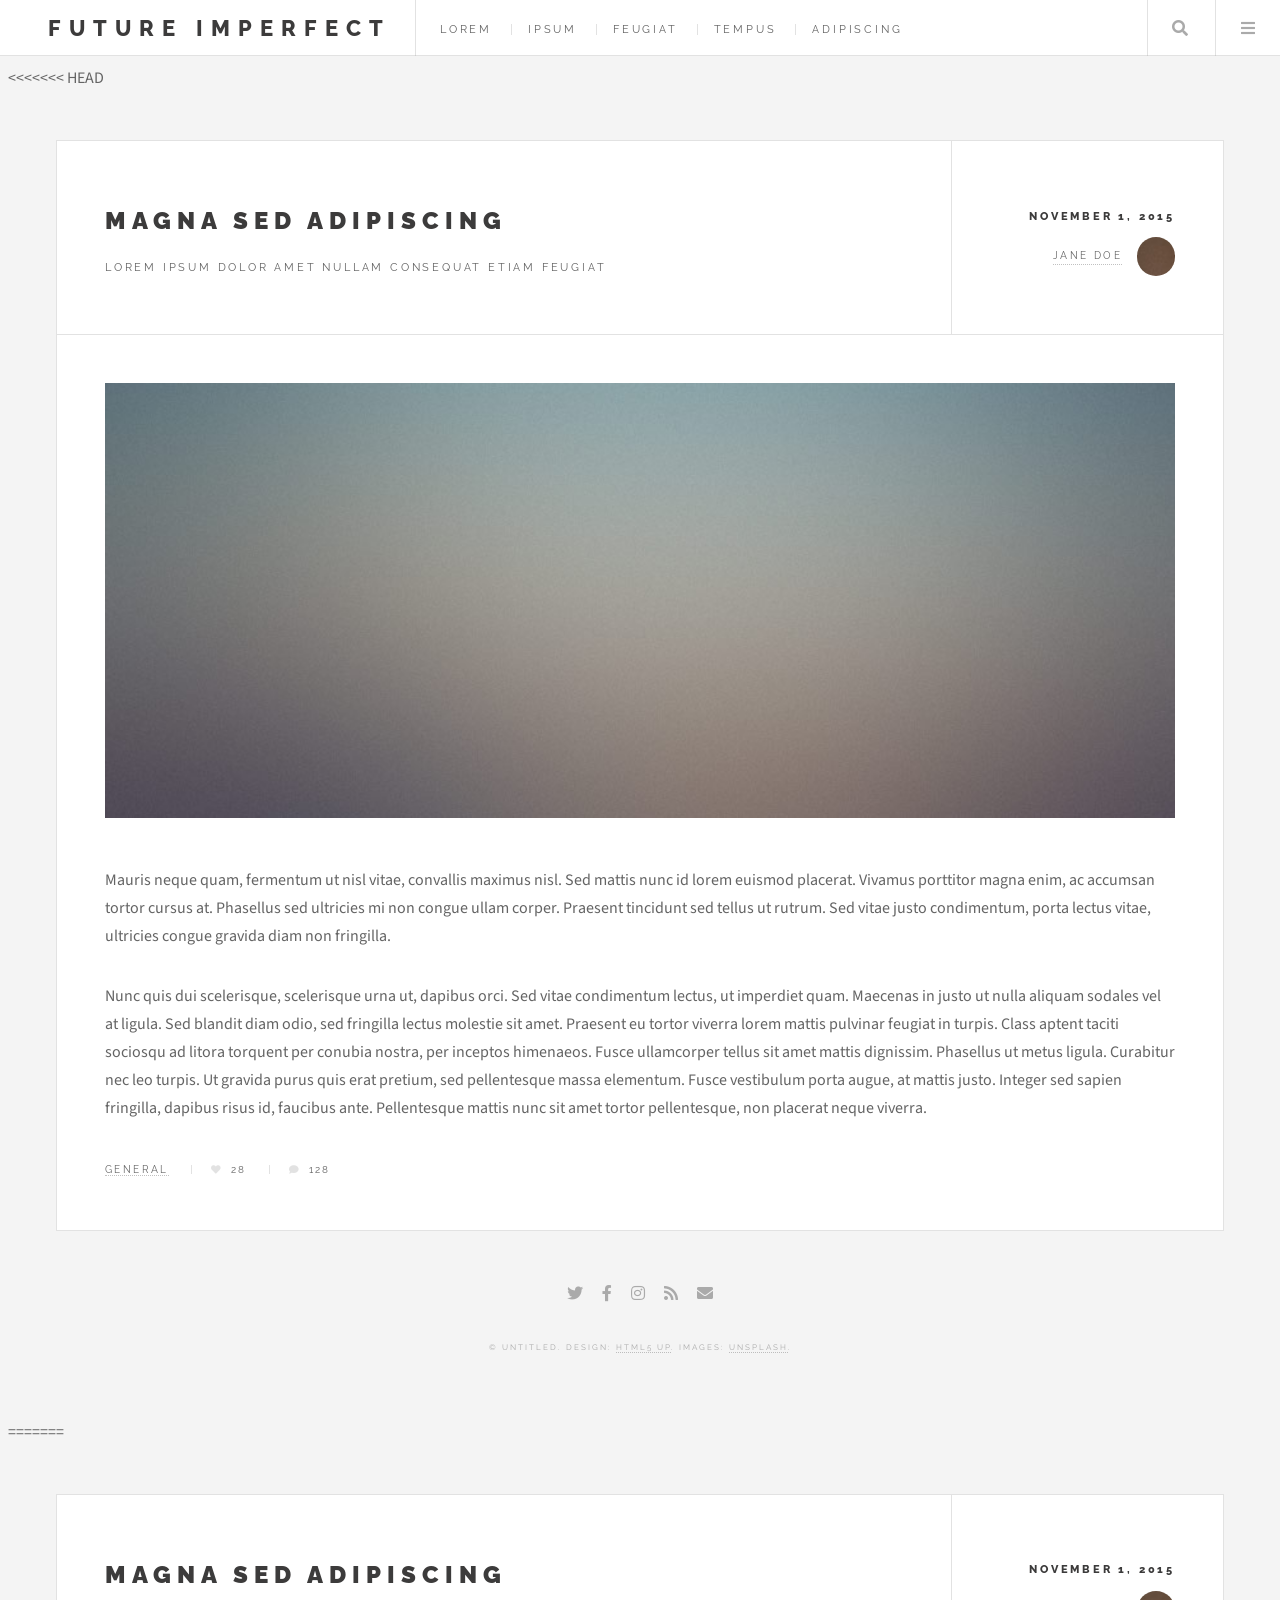
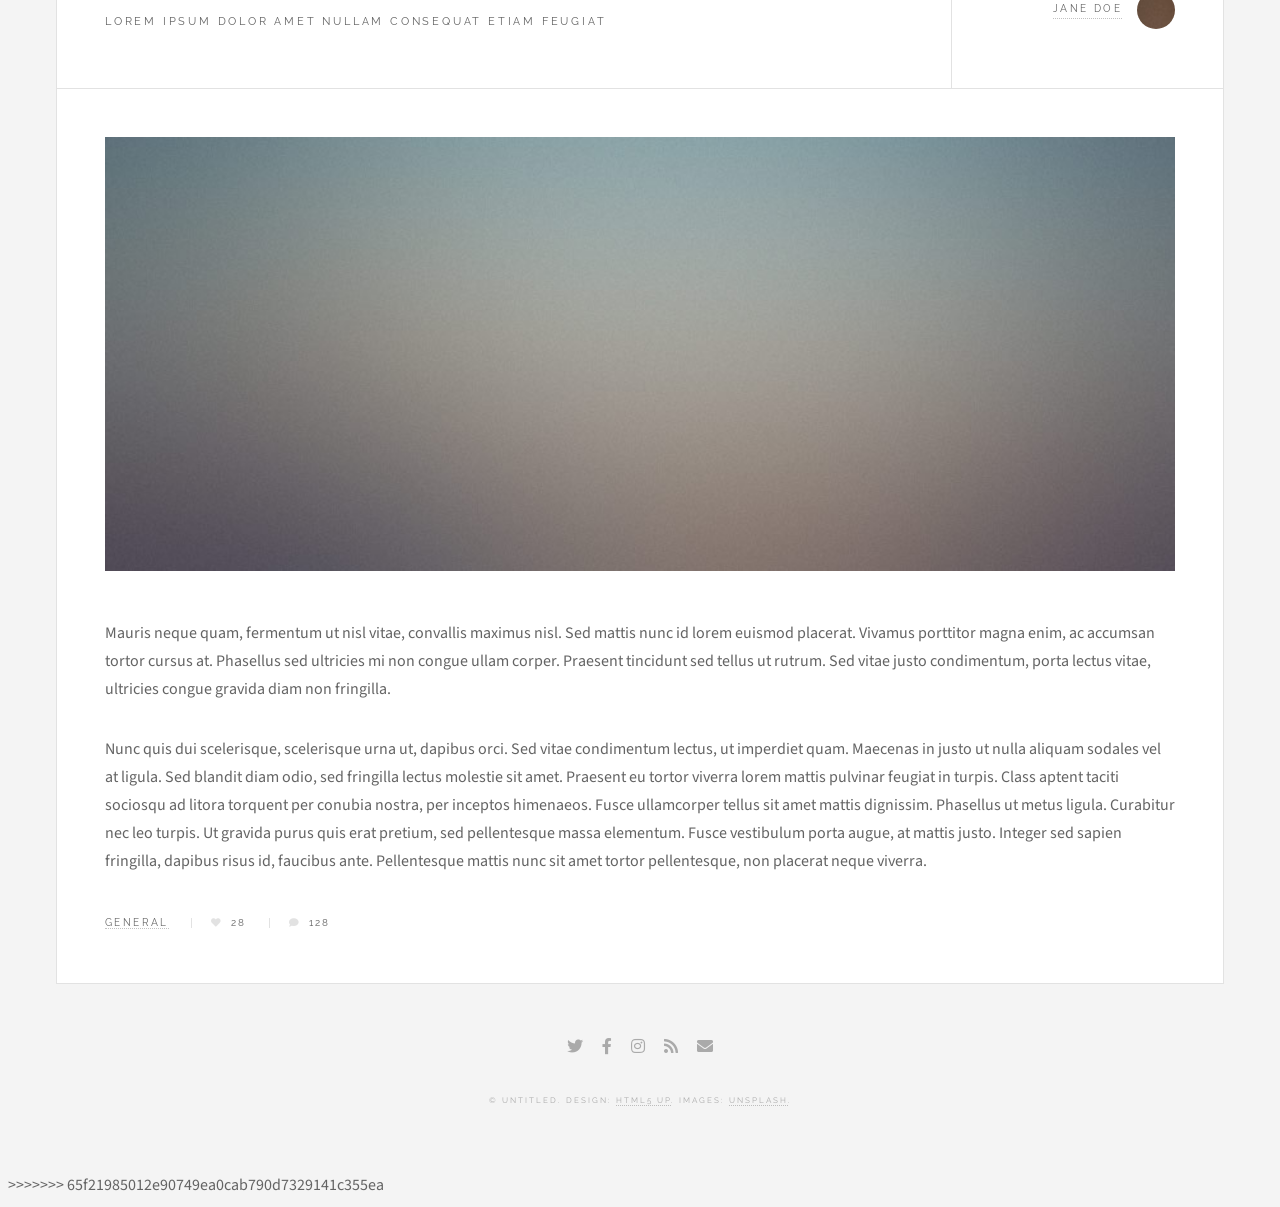
==== commit 50182053: "Proyecto Agregado" ====
--- a/single.html
+++ b/single.html
@@ -1,3 +1,4 @@
+<<<<<<< HEAD
 <!DOCTYPE HTML>
 <!--
 	Future Imperfect by HTML5 UP
@@ -143,4 +144,151 @@
 			<script src="assets/js/main.js"></script>
 
 	</body>
+=======
+<!DOCTYPE HTML>
+<!--
+	Future Imperfect by HTML5 UP
+	html5up.net | @ajlkn
+	Free for personal and commercial use under the CCA 3.0 license (html5up.net/license)
+-->
+<html>
+	<head>
+		<title>Single - Future Imperfect by HTML5 UP</title>
+		<meta charset="utf-8" />
+		<meta name="viewport" content="width=device-width, initial-scale=1, user-scalable=no" />
+		<link rel="stylesheet" href="assets/css/main.css" />
+	</head>
+	<body class="single is-preload">
+
+		<!-- Wrapper -->
+			<div id="wrapper">
+
+				<!-- Header -->
+					<header id="header">
+						<h1><a href="index.html">Future Imperfect</a></h1>
+						<nav class="links">
+							<ul>
+								<li><a href="#">Lorem</a></li>
+								<li><a href="#">Ipsum</a></li>
+								<li><a href="#">Feugiat</a></li>
+								<li><a href="#">Tempus</a></li>
+								<li><a href="#">Adipiscing</a></li>
+							</ul>
+						</nav>
+						<nav class="main">
+							<ul>
+								<li class="search">
+									<a class="fa-search" href="#search">Search</a>
+									<form id="search" method="get" action="#">
+										<input type="text" name="query" placeholder="Search" />
+									</form>
+								</li>
+								<li class="menu">
+									<a class="fa-bars" href="#menu">Menu</a>
+								</li>
+							</ul>
+						</nav>
+					</header>
+
+				<!-- Menu -->
+					<section id="menu">
+
+						<!-- Search -->
+							<section>
+								<form class="search" method="get" action="#">
+									<input type="text" name="query" placeholder="Search" />
+								</form>
+							</section>
+
+						<!-- Links -->
+							<section>
+								<ul class="links">
+									<li>
+										<a href="#">
+											<h3>Lorem ipsum</h3>
+											<p>Feugiat tempus veroeros dolor</p>
+										</a>
+									</li>
+									<li>
+										<a href="#">
+											<h3>Dolor sit amet</h3>
+											<p>Sed vitae justo condimentum</p>
+										</a>
+									</li>
+									<li>
+										<a href="#">
+											<h3>Feugiat veroeros</h3>
+											<p>Phasellus sed ultricies mi congue</p>
+										</a>
+									</li>
+									<li>
+										<a href="#">
+											<h3>Etiam sed consequat</h3>
+											<p>Porta lectus amet ultricies</p>
+										</a>
+									</li>
+								</ul>
+							</section>
+
+						<!-- Actions -->
+							<section>
+								<ul class="actions stacked">
+									<li><a href="#" class="button large fit">Log In</a></li>
+								</ul>
+							</section>
+
+					</section>
+
+				<!-- Main -->
+					<div id="main">
+
+						<!-- Post -->
+							<article class="post">
+								<header>
+									<div class="title">
+										<h2><a href="#">Magna sed adipiscing</a></h2>
+										<p>Lorem ipsum dolor amet nullam consequat etiam feugiat</p>
+									</div>
+									<div class="meta">
+										<time class="published" datetime="2015-11-01">November 1, 2015</time>
+										<a href="#" class="author"><span class="name">Jane Doe</span><img src="images/avatar.jpg" alt="" /></a>
+									</div>
+								</header>
+								<span class="image featured"><img src="images/pic01.jpg" alt="" /></span>
+								<p>Mauris neque quam, fermentum ut nisl vitae, convallis maximus nisl. Sed mattis nunc id lorem euismod placerat. Vivamus porttitor magna enim, ac accumsan tortor cursus at. Phasellus sed ultricies mi non congue ullam corper. Praesent tincidunt sed tellus ut rutrum. Sed vitae justo condimentum, porta lectus vitae, ultricies congue gravida diam non fringilla.</p>
+								<p>Nunc quis dui scelerisque, scelerisque urna ut, dapibus orci. Sed vitae condimentum lectus, ut imperdiet quam. Maecenas in justo ut nulla aliquam sodales vel at ligula. Sed blandit diam odio, sed fringilla lectus molestie sit amet. Praesent eu tortor viverra lorem mattis pulvinar feugiat in turpis. Class aptent taciti sociosqu ad litora torquent per conubia nostra, per inceptos himenaeos. Fusce ullamcorper tellus sit amet mattis dignissim. Phasellus ut metus ligula. Curabitur nec leo turpis. Ut gravida purus quis erat pretium, sed pellentesque massa elementum. Fusce vestibulum porta augue, at mattis justo. Integer sed sapien fringilla, dapibus risus id, faucibus ante. Pellentesque mattis nunc sit amet tortor pellentesque, non placerat neque viverra. </p>
+								<footer>
+									<ul class="stats">
+										<li><a href="#">General</a></li>
+										<li><a href="#" class="icon solid fa-heart">28</a></li>
+										<li><a href="#" class="icon solid fa-comment">128</a></li>
+									</ul>
+								</footer>
+							</article>
+
+					</div>
+
+				<!-- Footer -->
+					<section id="footer">
+						<ul class="icons">
+							<li><a href="#" class="icon brands fa-twitter"><span class="label">Twitter</span></a></li>
+							<li><a href="#" class="icon brands fa-facebook-f"><span class="label">Facebook</span></a></li>
+							<li><a href="#" class="icon brands fa-instagram"><span class="label">Instagram</span></a></li>
+							<li><a href="#" class="icon solid fa-rss"><span class="label">RSS</span></a></li>
+							<li><a href="#" class="icon solid fa-envelope"><span class="label">Email</span></a></li>
+						</ul>
+						<p class="copyright">&copy; Untitled. Design: <a href="http://html5up.net">HTML5 UP</a>. Images: <a href="http://unsplash.com">Unsplash</a>.</p>
+					</section>
+
+			</div>
+
+		<!-- Scripts -->
+			<script src="assets/js/jquery.min.js"></script>
+			<script src="assets/js/browser.min.js"></script>
+			<script src="assets/js/breakpoints.min.js"></script>
+			<script src="assets/js/util.js"></script>
+			<script src="assets/js/main.js"></script>
+
+	</body>
+>>>>>>> 65f21985012e90749ea0cab790d7329141c355ea
 </html>
--- a/assets/css/main.css
+++ b/assets/css/main.css
@@ -1,10 +1,17 @@
 @import url(fontawesome-all.min.css);
 @import url("https://fonts.googleapis.com/css?family=Source+Sans+Pro:400,700|Raleway:400,800,900");
 
+<<<<<<< HEAD
 /*
 	Future Imperfect by HTML5 UP
 	html5up.net | @ajlkn
 	Free for personal and commercial use under the CCA 3.0 license (html5up.net/license)
+=======
+/*
+	Future Imperfect by HTML5 UP
+	html5up.net | @ajlkn
+	Free for personal and commercial use under the CCA 3.0 license (html5up.net/license)
+>>>>>>> 65f21985012e90749ea0cab790d7329141c355ea
 */
 
 html, body, div, span, applet, object,
--- a/assets/css/main.css
+++ b/assets/css/main.css
@@ -1,10 +1,17 @@
 @import url(fontawesome-all.min.css);
 @import url("https://fonts.googleapis.com/css?family=Source+Sans+Pro:400,700|Raleway:400,800,900");
 
+<<<<<<< HEAD
 /*
 	Future Imperfect by HTML5 UP
 	html5up.net | @ajlkn
 	Free for personal and commercial use under the CCA 3.0 license (html5up.net/license)
+=======
+/*
+	Future Imperfect by HTML5 UP
+	html5up.net | @ajlkn
+	Free for personal and commercial use under the CCA 3.0 license (html5up.net/license)
+>>>>>>> 65f21985012e90749ea0cab790d7329141c355ea
 */
 
 html, body, div, span, applet, object,
